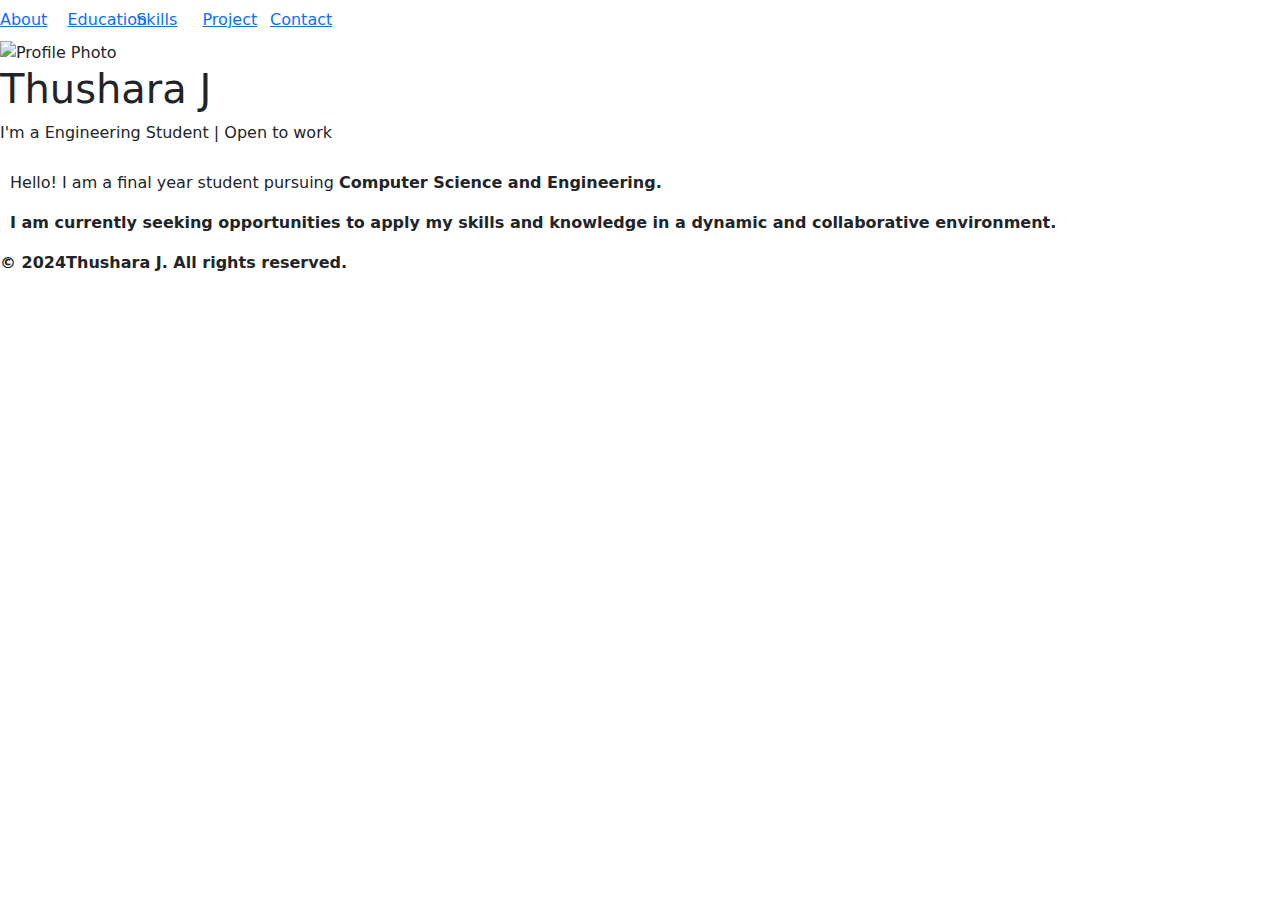
==== index.html @ 9c639ce0 "Update index.html" ====
<!DOCTYPE html>
<html lang="en">
<head>
    <meta charset="UTF-8">
    <meta name="viewport" content="width=device-width, initial-scale=1.0">
    <link rel="stylesheet" href="style.css">
    <link href="https://cdn.jsdelivr.net/npm/bootstrap@5.3.3/dist/css/bootstrap.min.css" rel="stylesheet" integrity="sha384-QWTKZyjpPEjISv5WaRU9OFeRpok6YctnYmDr5pNlyT2bRjXh0JMhjY6hW+ALEwIH" crossorigin="anonymous">
    <title>Portfolio</title>
</head>
<body>
        <div class="navbar" id="first">
            
            <nav class="nav-links hidden-on-mobile">
                <div class="row" style="text-align: center;">
                    <div class="col-lg-2">
                        <a href="about.html">About</a>
                    </div>
                    <div class="col-lg-2">
                        <a href="education.html">Education</a>
                    </div>
                    <div class="col-lg-2">
                        <a href="skills.html">Skills</a>
                    </div>
                    <div class="col-lg-2">
                        <a href="project.html">Project</a>
                    </div>
                    <div class="col-lg-2">
                        <a href="contact.html">Contact</a>
                    </div>
                </div>
            </nav>
        </div>
    

    <section id="about-me" class="section">
    <header >
                    <img src="https://img.freepik.com/free-vector/gradient-t-logo-template_23-2149372726.jpg" alt="Profile Photo" class="profile-img">
                    <h1>Thushara J</h1>
                    <p>I'm a Engineering Student | Open to work</p>
           
    </header>

        <div class="about-me" style="padding-top:10px;">
            <p style="padding-left:10px;">Hello! I am a final year student pursuing <b>Computer Science and Engineering.</p>
            <p style="padding-left:10px;">I am currently seeking opportunities to apply my skills and knowledge in a dynamic and collaborative
                environment.</p>
        </div>
    </section>

    
      <div class="mt-3">
        <a href="https://github.com/Thus2002git" target="_blank"><i class="fab fa-github fa-2x"></i></a>
        <a href="https://surl.li/psusx" target="_blank"><i class="fab fa-linkedin fa-2x"></i></a>
        <a href="mailto:thusharagowda5@gmail.com"><i class="fas fa-envelope"></i></a>
        <a href="tel:9901677027"><i class="fas fa-phone fa-2x"></i></a>
      </div>
    </div>

    <footer>
        <div class="footer">
            <p>&copy; 2024Thushara J. All rights reserved.</p>
        </div>
    </footer>
    <script src="script.js"></script>
</body>
</html>
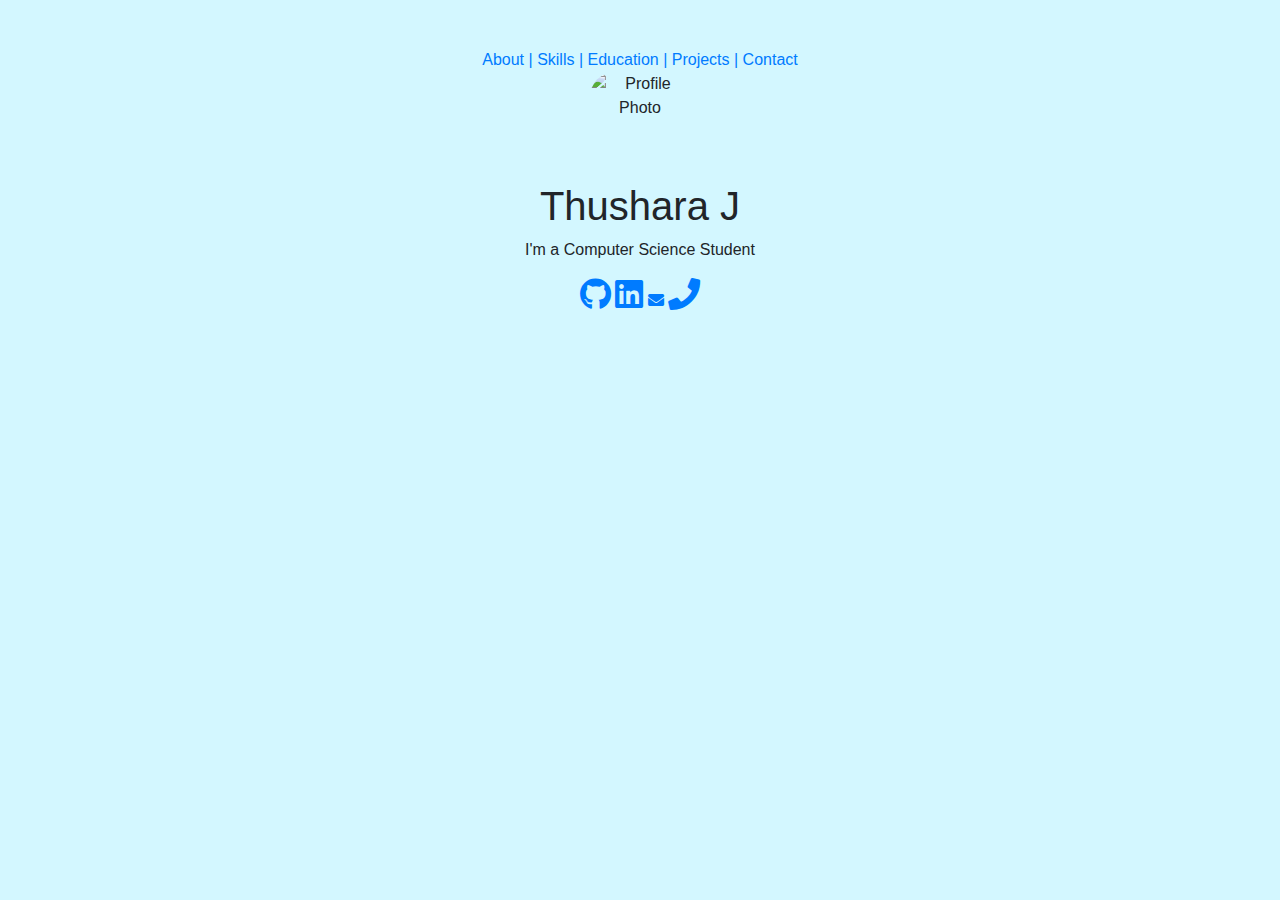
==== commit 4d6a6a9f: "Update index.html" ====
--- a/index.html
+++ b/index.html
@@ -1,53 +1,42 @@
 <!DOCTYPE html>
 <html lang="en">
 <head>
-    <meta charset="UTF-8">
-    <meta name="viewport" content="width=device-width, initial-scale=1.0">
-    <link rel="stylesheet" href="style.css">
-    <link href="https://cdn.jsdelivr.net/npm/bootstrap@5.3.3/dist/css/bootstrap.min.css" rel="stylesheet" integrity="sha384-QWTKZyjpPEjISv5WaRU9OFeRpok6YctnYmDr5pNlyT2bRjXh0JMhjY6hW+ALEwIH" crossorigin="anonymous">
-    <title>Portfolio</title>
+  <meta charset="UTF-8">
+  <meta name="viewport" content="width=device-width, initial-scale=1.0">
+  <title>Thushara J</title>
+  <link rel="stylesheet" href="https://stackpath.bootstrapcdn.com/bootstrap/4.5.2/css/bootstrap.min.css">
+ 
+  <link rel="stylesheet" href="https://cdnjs.cloudflare.com/ajax/libs/font-awesome/5.15.4/css/all.min.css">
+  <style>
+    body {
+      background-color: #d3f7ff; 
+    }
+    .profile-img {
+      border-radius: 25%;
+      width: 100px;
+      height: 100px;
+      object-fit: cover;
+    }
+    .image-container {
+      display: flex;
+      justify-content: center;
+      margin-bottom: 10px; 
+    }
+  </style>
 </head>
 <body>
-        <div class="navbar" id="first">
-            
-            <nav class="nav-links hidden-on-mobile">
-                <div class="row" style="text-align: center;">
-                    <div class="col-lg-2">
-                        <a href="about.html">About</a>
-                    </div>
-                    <div class="col-lg-2">
-                        <a href="education.html">Education</a>
-                    </div>
-                    <div class="col-lg-2">
-                        <a href="skills.html">Skills</a>
-                    </div>
-                    <div class="col-lg-2">
-                        <a href="project.html">Project</a>
-                    </div>
-                    <div class="col-lg-2">
-                        <a href="contact.html">Contact</a>
-                    </div>
-                </div>
-            </nav>
-        </div>
-    
-
-    <section id="about-me" class="section">
-    <header >
-                    <img src="https://img.freepik.com/free-vector/gradient-t-logo-template_23-2149372726.jpg" alt="Profile Photo" class="profile-img">
-                    <h1>Thushara J</h1>
-                    <p>I'm a Engineering Student | Open to work</p>
-           
-    </header>
-
-        <div class="about-me" style="padding-top:10px;">
-            <p style="padding-left:10px;">Hello! I am a final year student pursuing <b>Computer Science and Engineering.</p>
-            <p style="padding-left:10px;">I am currently seeking opportunities to apply my skills and knowledge in a dynamic and collaborative
-                environment.</p>
-        </div>
-    </section>
-
-    
+  <div class="container mt-5">
+    <div class="text-center">
+      <a href="about.html">About |</a>
+      <a href="skills.html">Skills |</a>
+      <a href="education.html">Education |</a>
+      <a href="project.html">Projects |</a>
+      <a href="contact.html">Contact</a>
+      <div class="image-container">
+        <img src="C:\Users\Thushara\Downloads\1710132696840.jpg" alt="Profile Photo" class="profile-img">
+      </div>
+      <h1>Thushara J</h1>
+      <p>I'm a Computer Science Student</p>
       <div class="mt-3">
         <a href="https://github.com/Thus2002git" target="_blank"><i class="fab fa-github fa-2x"></i></a>
         <a href="https://surl.li/psusx" target="_blank"><i class="fab fa-linkedin fa-2x"></i></a>
@@ -55,12 +44,11 @@
         <a href="tel:9901677027"><i class="fas fa-phone fa-2x"></i></a>
       </div>
     </div>
+  </div>
 
-    <footer>
-        <div class="footer">
-            <p>&copy; 2024Thushara J. All rights reserved.</p>
-        </div>
-    </footer>
-    <script src="script.js"></script>
+
+  <script src="https://code.jquery.com/jquery-3.5.1.slim.min.js"></script>
+  <script src="https://cdn.jsdelivr.net/npm/@popperjs/core@2.5.4/dist/umd/popper.min.js"></script>
+  <script src="https://stackpath.bootstrapcdn.com/bootstrap/4.5.2/js/bootstrap.min.js"></script>
 </body>
 </html>
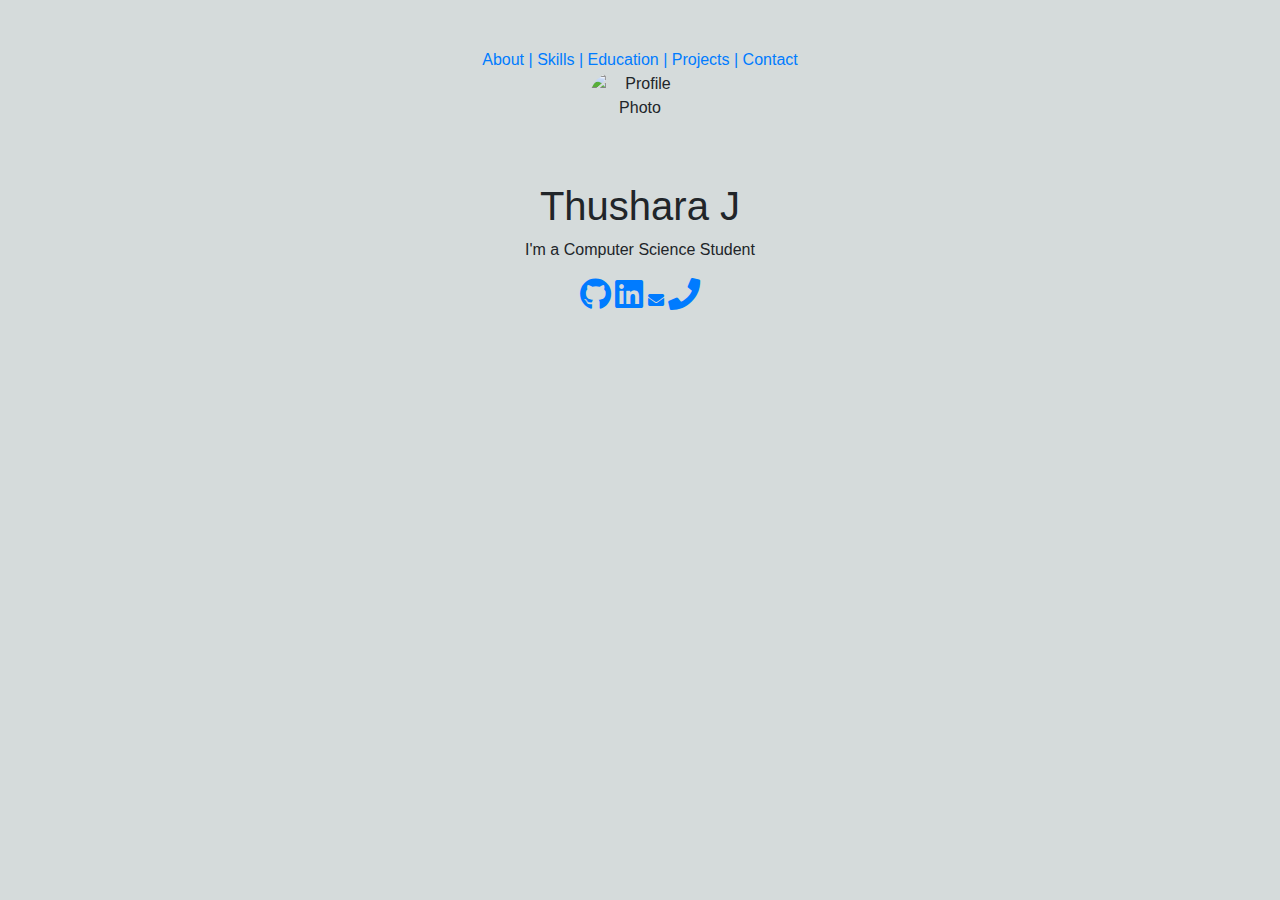
==== commit f5a29d7f: "Update index.html" ====
--- a/index.html
+++ b/index.html
@@ -9,7 +9,7 @@
   <link rel="stylesheet" href="https://cdnjs.cloudflare.com/ajax/libs/font-awesome/5.15.4/css/all.min.css">
   <style>
     body {
-      background-color: #d3f7ff; 
+      background-color:#D5DBDB ; 
     }
     .profile-img {
       border-radius: 25%;
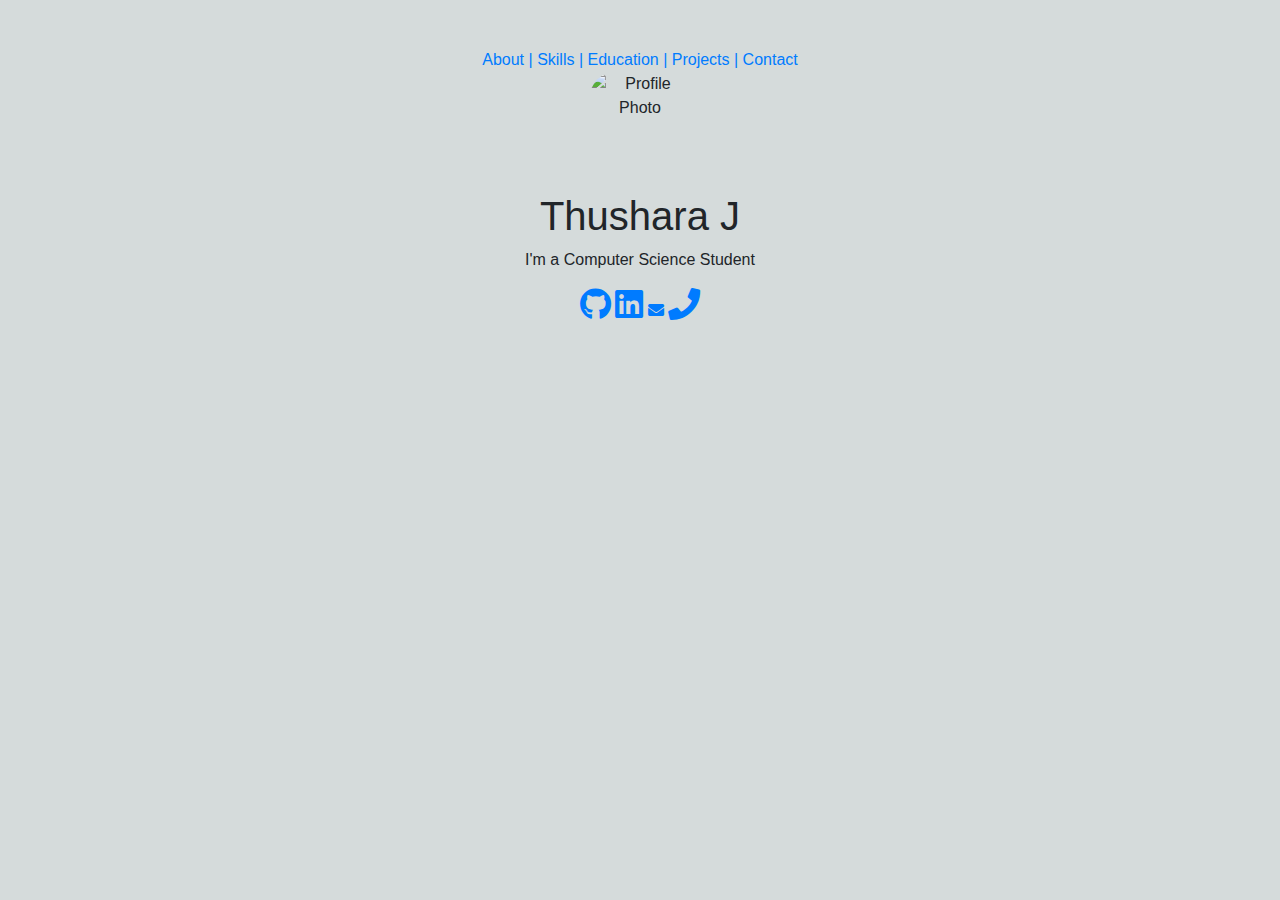
==== commit 9581fd74: "Update index.html" ====
--- a/index.html
+++ b/index.html
@@ -20,7 +20,7 @@
     .image-container {
       display: flex;
       justify-content: center;
-      margin-bottom: 10px; 
+      margin-bottom: 20px; 
     }
   </style>
 </head>
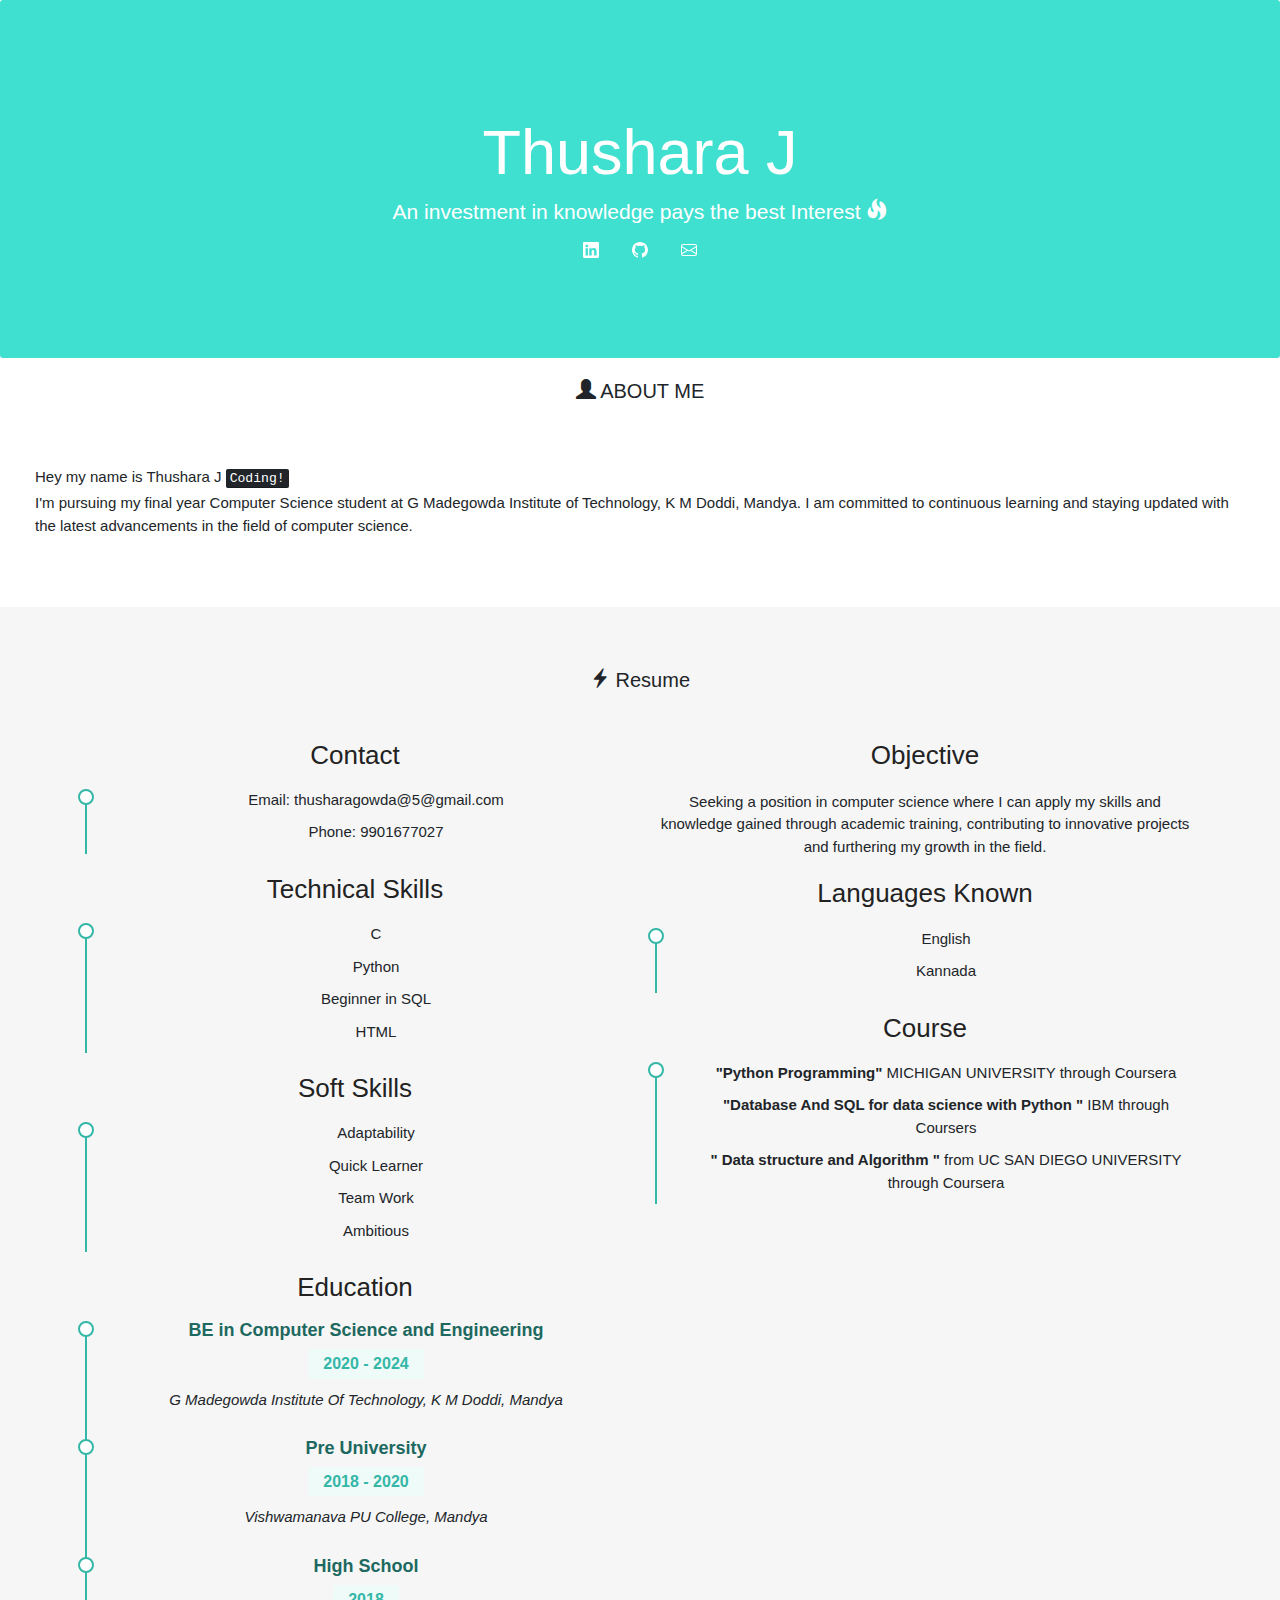
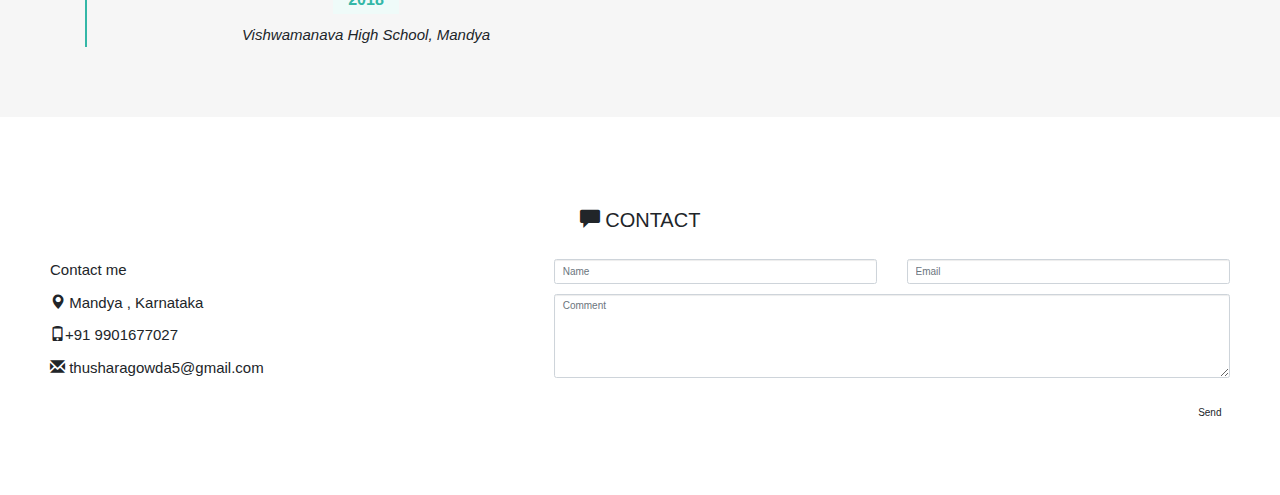
==== commit 937086bd: "Update index.html" ====
--- a/index.html
+++ b/index.html
@@ -1,54 +1,293 @@
-<!DOCTYPE html>
+<!doctype html>
 <html lang="en">
-<head>
-  <meta charset="UTF-8">
-  <meta name="viewport" content="width=device-width, initial-scale=1.0">
-  <title>Thushara J</title>
-  <link rel="stylesheet" href="https://stackpath.bootstrapcdn.com/bootstrap/4.5.2/css/bootstrap.min.css">
- 
-  <link rel="stylesheet" href="https://cdnjs.cloudflare.com/ajax/libs/font-awesome/5.15.4/css/all.min.css">
-  <style>
-    body {
-      background-color:#D5DBDB ; 
+  <head>
+    <title>Title</title>
+    <meta charset="utf-8">
+    <meta name="viewport" content="width=device-width, initial-scale=1, shrink-to-fit=no">
+    <link rel="stylesheet" href="https://maxcdn.bootstrapcdn.com/bootstrap/3.4.1/css/bootstrap.min.css">
+  <script src="https://ajax.googleapis.com/ajax/libs/jquery/3.4.1/jquery.min.js"></script>
+  <script src="https://maxcdn.bootstrapcdn.com/bootstrap/3.4.1/js/bootstrap.min.js"></script>
+    <link rel="stylesheet" href="https://stackpath.bootstrapcdn.com/bootstrap/4.3.1/css/bootstrap.min.css" integrity="sha384-ggOyR0iXCbMQv3Xipma34MD+dH/1fQ784/j6cY/iJTQUOhcWr7x9JvoRxT2MZw1T" crossorigin="anonymous">
+    <style>
+        .jumbotron {
+    background-color: #40E0D0;
+    color: #fff;
+    padding: 100px 25px;
+  }
+  
+  .container-fluid {
+    padding: 60px 50px;
+    font-size: 150%;
+  }
+        .bg-grey {
+    background-color: #f6f6f6;
+  }
+  .logo {
+    font-size: 200px;
+  }
+  @media screen and (max-width: 768px) {
+    .col-sm-4 {
+      text-align: center;
+      margin: 25px 0;
     }
-    .profile-img {
-      border-radius: 25%;
-      width: 100px;
-      height: 100px;
-      object-fit: cover;
-    }
-    .image-container {
-      display: flex;
-      justify-content: center;
-      margin-bottom: 20px; 
-    }
-  </style>
+  }
+  .logo-small {
+    color: #f4511e;
+    font-size: 50px;
+  }
+  
+  .resume .resume-title {
+  font-size: 26px;
+  font-weight: 400;
+  margin-top: 20px;
+  margin-bottom: 20px;
+  color: #222222;
+}
+
+.resume .resume-item {
+  padding: 0 0 20px 20px;
+  margin-top: -2px;
+  border-left: 2px solid #34b7a7;
+  position: relative;
+}
+
+.resume .resume-item h4 {
+  line-height: 18px;
+  font-size: 18px;
+  font-weight: 600;
+  font-family: "Poppins", sans-serif;
+  color: #1d685f;
+  margin-bottom: 10px;
+}
+
+.resume .resume-item h5 {
+  font-size: 16px;
+  background: #effbf9;
+  padding: 5px 15px;
+  display: inline-block;
+  font-weight: 600;
+  margin-bottom: 10px;
+  color: #34b7a7;
+}
+
+.resume .resume-item ul {
+  padding-left: 20px;
+  list-style: none;
+}
+
+.resume .resume-item ul li {
+  padding-bottom: 10px;
+}
+
+.resume .resume-item:last-child {
+  padding-bottom: 0;
+}
+
+.resume .resume-item::before {
+  content: "";
+  position: absolute;
+  width: 16px;
+  height: 16px;
+  border-radius: 50px;
+  left: -9px;
+  top: 0;
+  background: #fff;
+  border: 2px solid #34b7a7;
+}
+
+
+
+  
+    </style>
+
+
 </head>
-<body>
-  <div class="container mt-5">
-    <div class="text-center">
-      <a href="about.html">About |</a>
-      <a href="skills.html">Skills |</a>
-      <a href="education.html">Education |</a>
-      <a href="project.html">Projects |</a>
-      <a href="contact.html">Contact</a>
-      <div class="image-container">
-        <img src="C:\Users\Thushara\Downloads\1710132696840.jpg" alt="Profile Photo" class="profile-img">
+  
+  <body>
+      
+    <!-- Optional JavaScript -->
+    <!-- jQuery first, then Popper.js, then Bootstrap JS -->
+    <script src="https://code.jquery.com/jquery-3.3.1.slim.min.js" integrity="sha384-q8i/X+965DzO0rT7abK41JStQIAqVgRVzpbzo5smXKp4YfRvH+8abtTE1Pi6jizo" crossorigin="anonymous"></script>
+    <script src="https://cdnjs.cloudflare.com/ajax/libs/popper.js/1.14.7/umd/popper.min.js" integrity="sha384-UO2eT0CpHqdSJQ6hJty5KVphtPhzWj9WO1clHTMGa3JDZwrnQq4sF86dIHNDz0W1" crossorigin="anonymous"></script>
+    <script src="https://stackpath.bootstrapcdn.com/bootstrap/4.3.1/js/bootstrap.min.js" integrity="sha384-JjSmVgyd0p3pXB1rRibZUAYoIIy6OrQ6VrjIEaFf/nJGzIxFDsf4x0xIM+B07jRM" crossorigin="anonymous"></script>
+  
+    
+    <div class="jumbotron text-center">
+     
+      
+      <br>
+        <h1>Thushara J</h1>
+        <p>An investment in knowledge pays the best Interest <span class="glyphicon glyphicon-fire"></span> </p>
+        <div>
+            <a class="text-decoration-non p-4" href="http://surl.li/psusx">
+                <svg xmlns="http://www.w3.org/2000/svg" width="16" height="16" fill="white" class="bi bi-linkedin" viewBox="0 0 16 16">
+                    <path d="M0 1.146C0 .513.526 0 1.175 0h13.65C15.474 0 16 .513 16 1.146v13.708c0 .633-.526 1.146-1.175 1.146H1.175C.526 16 0 15.487 0 14.854zm4.943 12.248V6.169H2.542v7.225zm-1.2-8.212c.837 0 1.358-.554 1.358-1.248-.015-.709-.52-1.248-1.342-1.248S2.4 3.226 2.4 3.934c0 .694.521 1.248 1.327 1.248zm4.908 8.212V9.359c0-.216.016-.432.08-.586.173-.431.568-.878 1.232-.878.869 0 1.216.662 1.216 1.634v3.865h2.401V9.25c0-2.22-1.184-3.252-2.764-3.252-1.274 0-1.845.7-2.165 1.193v.025h-.016l.016-.025V6.169h-2.4c.03.678 0 7.225 0 7.225z"/>
+                  </svg>
+            </a>
+            
+            </a>
+             <a class="text-decoration-none p-4" href="https://github.com/Thus2002">
+                <svg xmlns="http://www.w3.org/2000/svg" width="16" height="16" fill="white" class="bi bi-github" viewBox="0 0 16 16">
+                    <path d="M8 0C3.58 0 0 3.58 0 8c0 3.54 2.29 6.53 5.47 7.59.4.07.55-.17.55-.38 0-.19-.01-.82-.01-1.49-2.01.37-2.53-.49-2.69-.94-.09-.23-.48-.94-.82-1.13-.28-.15-.68-.52-.01-.53.63-.01 1.08.58 1.23.82.72 1.21 1.87.87 2.33.66.07-.52.28-.87.51-1.07-1.78-.2-3.64-.89-3.64-3.95 0-.87.31-1.59.82-2.15-.08-.2-.36-1.02.08-2.12 0 0 .67-.21 2.2.82.64-.18 1.32-.27 2-.27s1.36.09 2 .27c1.53-1.04 2.2-.82 2.2-.82.44 1.1.16 1.92.08 2.12.51.56.82 1.27.82 2.15 0 3.07-1.87 3.75-3.65 3.95.29.25.54.73.54 1.48 0 1.07-.01 1.93-.01 2.2 0 .21.15.46.55.38A8.01 8.01 0 0 0 16 8c0-4.42-3.58-8-8-8"/>
+                  </svg>
+             </a>
+              <a class="text-decoration-none p-4" href="mailto:thusharagowda5@gmail.com"><svg xmlns="http://www.w3.org/2000/svg" width="16" height="16" fill="white" class="bi bi-envelope" viewBox="0 0 16 16">
+                <path d="M0 4a2 2 0 0 1 2-2h12a2 2 0 0 1 2 2v8a2 2 0 0 1-2 2H2a2 2 0 0 1-2-2zm2-1a1 1 0 0 0-1 1v.217l7 4.2 7-4.2V4a1 1 0 0 0-1-1zm13 2.383-4.708 2.825L15 11.105zm-.034 6.876-5.64-3.471L8 9.583l-1.326-.795-5.64 3.47A1 1 0 0 0 2 13h12a1 1 0 0 0 .966-.741M1 11.105l4.708-2.897L1 5.383z"/>
+              </svg></a>
+        </div>
+        </div>
+        <h2 class="text-center"><span class="glyphicon glyphicon-user"></span> ABOUT ME</h2>
+        <div class="container-fluid">
+            <div class="row"> 
+                  <h4>Hey my name is Thushara J  <kbd>Coding!</kbd></h4>
+                  <p>I'm pursuing my final year Computer Science student at  G Madegowda Institute of Technology, K M Doddi, Mandya. I am committed to continuous learning and staying updated with the latest advancements in the field of computer science.</p class="text-success">
+                 </div>       
+          </div>
+        </div>
+
+
+          <div class="container-fluid text-center bg-grey">
+            <h2><span class="glyphicon glyphicon-flash"></span> Resume</h2>
+            <br>
+           <div>
+            <section id="resume" class="resume">
+                <div class="container" data-aos="fade-up">
+          
+                  <div class="section-title">
+                    
+                    
+                  </div>
+          
+                  <div class="row">
+                    <div class="col-lg-6">
+                      <h3 class="resume-title">Contact</h3>
+                      <div class="resume-item pb-0">
+                        
+                        <p>
+                        <ul>
+                          <li>Email: thusharagowda@5@gmail.com</li>
+                          <li>Phone: 9901677027</li>
+                        </ul>
+                        </p>
+                      </div>
+
+                      <h3 class="resume-title">Technical Skills</h3>
+                      <div class="resume-item pb-0">
+                        
+                        <p>
+                        <ul>
+                          <li>C</li>
+                          <li>Python</li>
+                          <li>Beginner in SQL</li>
+                          <li>HTML</li>
+                        </ul>
+                        </p>
+                      </div>
+
+                      <h3 class="resume-title">Soft Skills</h3>
+                      <div class="resume-item pb-0">
+                        
+                        <p>
+                        <ul>
+                          <li>Adaptability</li>
+                          <li>Quick Learner</li>
+                          <li>Team Work</li>
+                          <li>Ambitious</li>
+                        </ul>
+                        </p>
+                      </div>
+          
+                      <h3 class="resume-title">Education</h3>
+                      <div class="resume-item">
+                        <h4>BE in Computer Science and Engineering</h4>
+                        <h5>2020 - 2024</h5>
+                        <p><em> G Madegowda Institute Of Technology, K M Doddi, Mandya</em></p>
+                      </div>
+                      <div class="resume-item">
+                        <h4>Pre University </h4>
+                        <h5>2018 - 2020</h5>
+                        <p><em>Vishwamanava PU College, Mandya</em></p>
+                      </div>
+                      <div class="resume-item">
+                        <h4>High School</h4>
+                        <h5>2018</h5>
+                        <p><em>Vishwamanava High School, Mandya</em></p>
+                      </div>
+                    </div>
+                    <div class="col-lg-6">
+                      <h3 class="resume-title">Objective</h3>
+                        <p>
+                            Seeking a position in computer science where I can apply my skills and knowledge gained through academic training, contributing to innovative projects and furthering my growth in the field.
+                        </p>
+                      <h3 class="resume-title">Languages Known</h3>
+                      <div class="resume-item pb-0">
+                        
+                        <p>
+                        <ul>
+                          <li>English</li>
+                          <li>Kannada</li>
+                        </ul>
+                        </p>
+                      </div>
+                      <h3 class="resume-title">Course</h3>
+                      <div class="resume-item">
+                        <p>
+                        <ul>
+                          <li>  <b>"Python Programming" </b> MICHIGAN UNIVERSITY through Coursera  </li>
+                          <li>   <b>"Database And SQL for data science with Python " </b> IBM through Coursers 
+                          </li>
+                          <li>  <b>" Data structure and Algorithm " </b>from UC SAN DIEGO UNIVERSITY through Coursera</li>
+                        </ul>
+                        </p>
+                      </div>
+                    </div>
+                  </div>
+          
+                </div>
+              </section>
+           </div>
+          
+              </div>
+              <br><br>
+            
+          </div>  
+
+
+<!--giving the contact things at the end-->
+<div class="container-fluid" >
+    <h2 class="text-center"><span class="glyphicon glyphicon-comment"></span> CONTACT </h2>
+  <br>
+    <div class="row">
+      <div class="col-sm-5">
+        <p>Contact me </p>
+        <p><span class="glyphicon glyphicon-map-marker"></span> Mandya , Karnataka</p>
+        <p><span class="glyphicon glyphicon-phone"></span><a link="telto:+91 9901677027">+91 9901677027</a> </p>
+        <p><span class="glyphicon glyphicon-envelope"></span> thusharagowda5@gmail.com</p>
       </div>
-      <h1>Thushara J</h1>
-      <p>I'm a Computer Science Student</p>
-      <div class="mt-3">
-        <a href="https://github.com/Thus2002git" target="_blank"><i class="fab fa-github fa-2x"></i></a>
-        <a href="https://surl.li/psusx" target="_blank"><i class="fab fa-linkedin fa-2x"></i></a>
-        <a href="mailto:thusharagowda5@gmail.com"><i class="fas fa-envelope"></i></a>
-        <a href="tel:9901677027"><i class="fas fa-phone fa-2x"></i></a>
+      <div class="col-sm-7">
+        <div class="row">
+          <div class="col-sm-6 form-group">
+            <input class="form-control" id="name" name="name" placeholder="Name" type="text" required>
+          </div>
+          <div class="col-sm-6 form-group">
+            <input class="form-control" id="email" name="email" placeholder="Email" type="email" required>
+          </div>
+        </div>
+        <textarea class="form-control" id="comments" name="comments" placeholder="Comment" rows="5"></textarea><br>
+        <div class="row">
+          <div class="col-sm-12 form-group">
+            <button class="btn btn-default pull-right" type="submit">Send</button>
+          </div>
+        </div>
       </div>
     </div>
+
   </div>
 
 
-  <script src="https://code.jquery.com/jquery-3.5.1.slim.min.js"></script>
-  <script src="https://cdn.jsdelivr.net/npm/@popperjs/core@2.5.4/dist/umd/popper.min.js"></script>
-  <script src="https://stackpath.bootstrapcdn.com/bootstrap/4.5.2/js/bootstrap.min.js"></script>
+  
 </body>
+
+  
+
 </html>
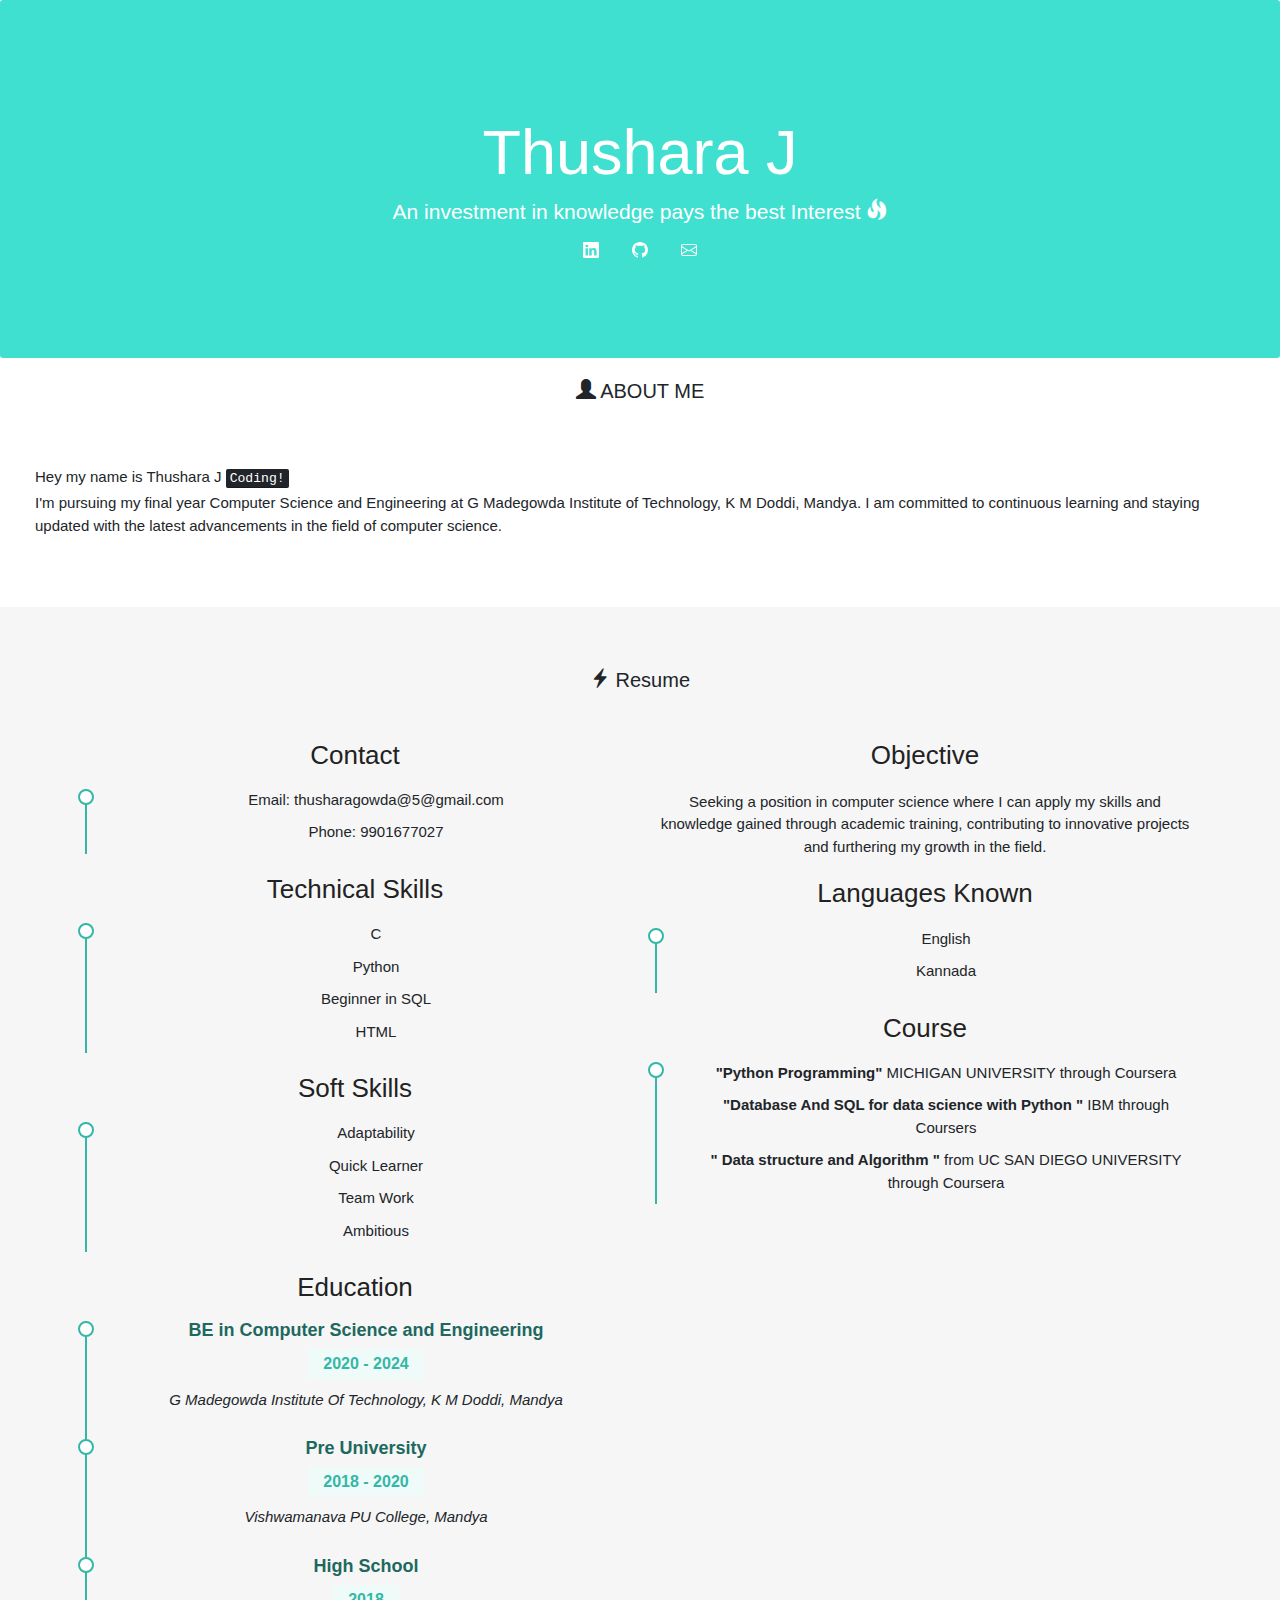
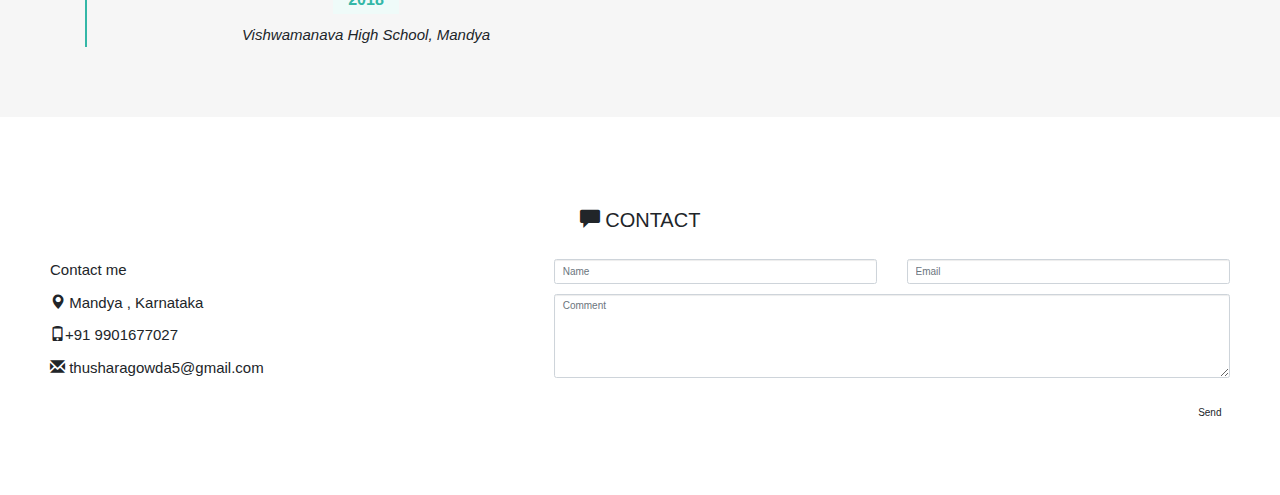
==== commit 908806a4: "Update index.html" ====
--- a/index.html
+++ b/index.html
@@ -140,7 +140,7 @@
         <div class="container-fluid">
             <div class="row"> 
                   <h4>Hey my name is Thushara J  <kbd>Coding!</kbd></h4>
-                  <p>I'm pursuing my final year Computer Science student at  G Madegowda Institute of Technology, K M Doddi, Mandya. I am committed to continuous learning and staying updated with the latest advancements in the field of computer science.</p class="text-success">
+                  <p>I'm pursuing my final year Computer Science and Engineering at  G Madegowda Institute of Technology, K M Doddi, Mandya. I am committed to continuous learning and staying updated with the latest advancements in the field of computer science.</p class="text-success">
                  </div>       
           </div>
         </div>
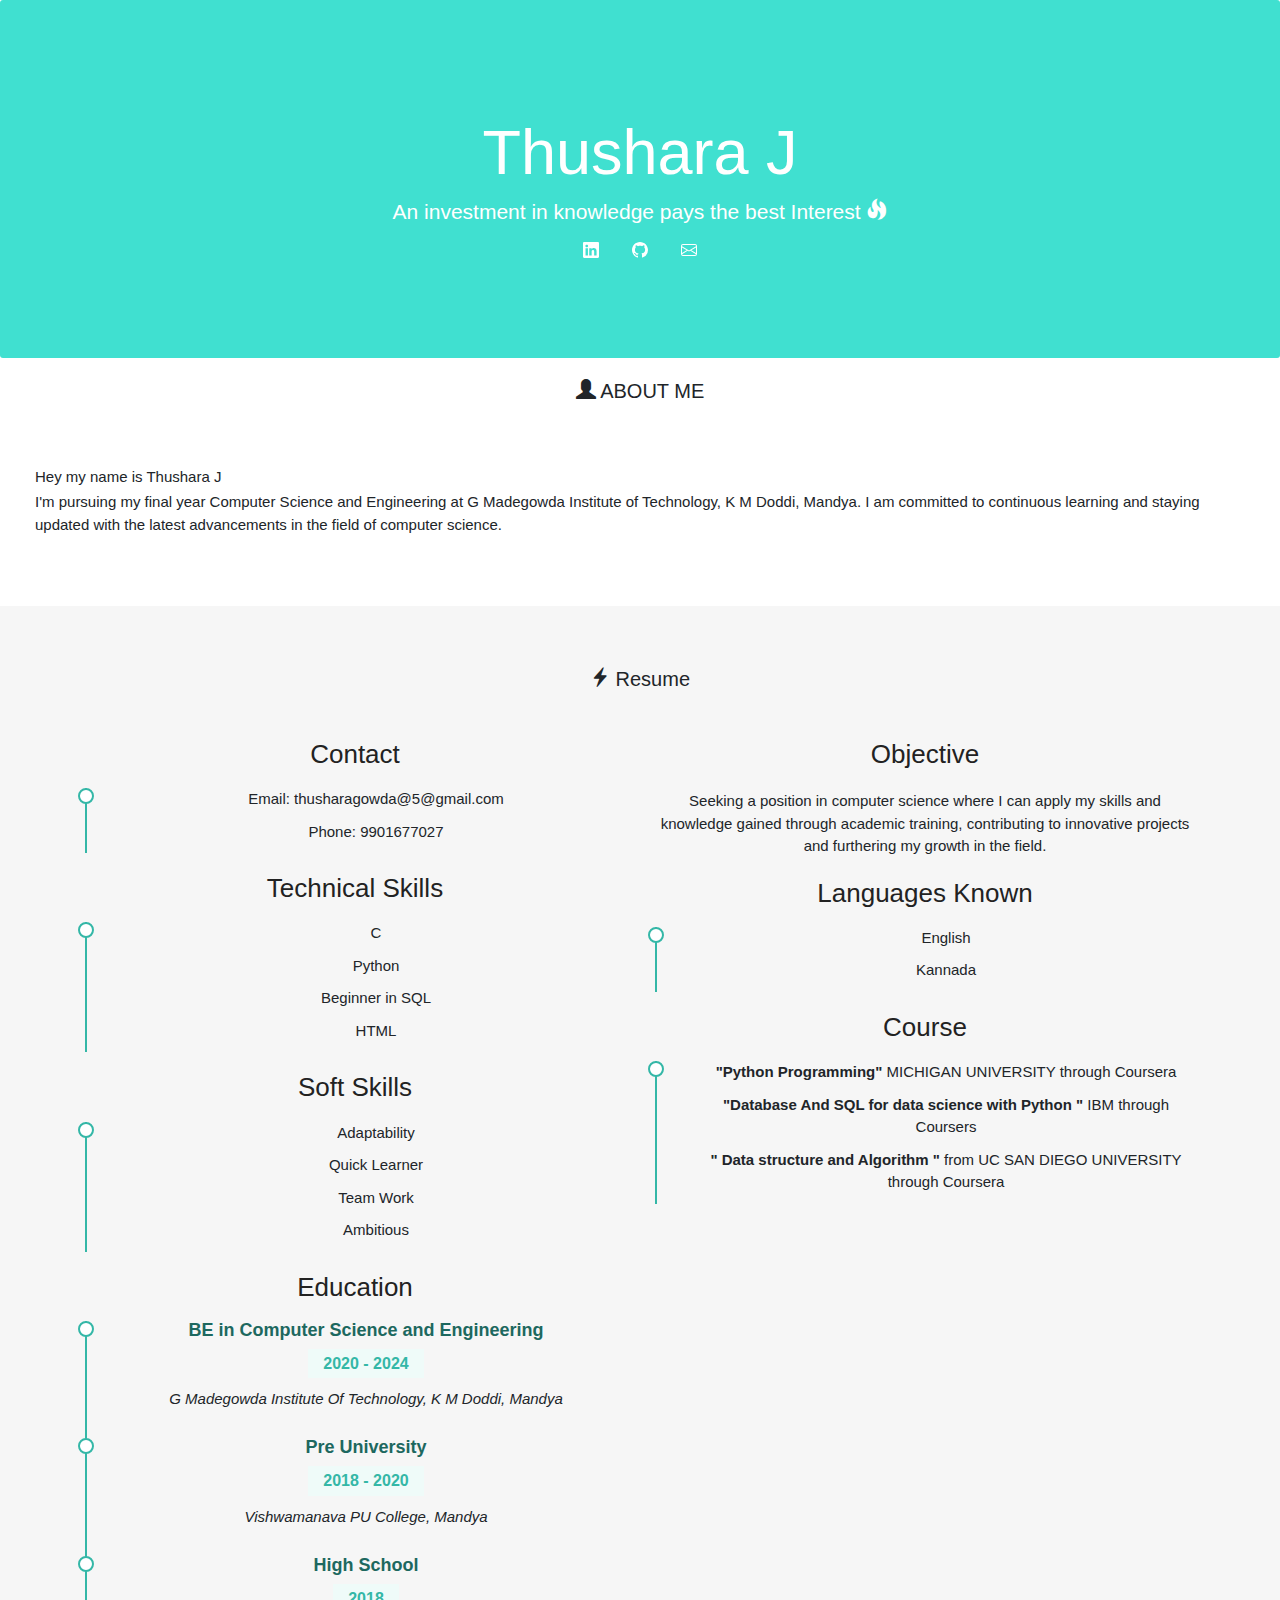
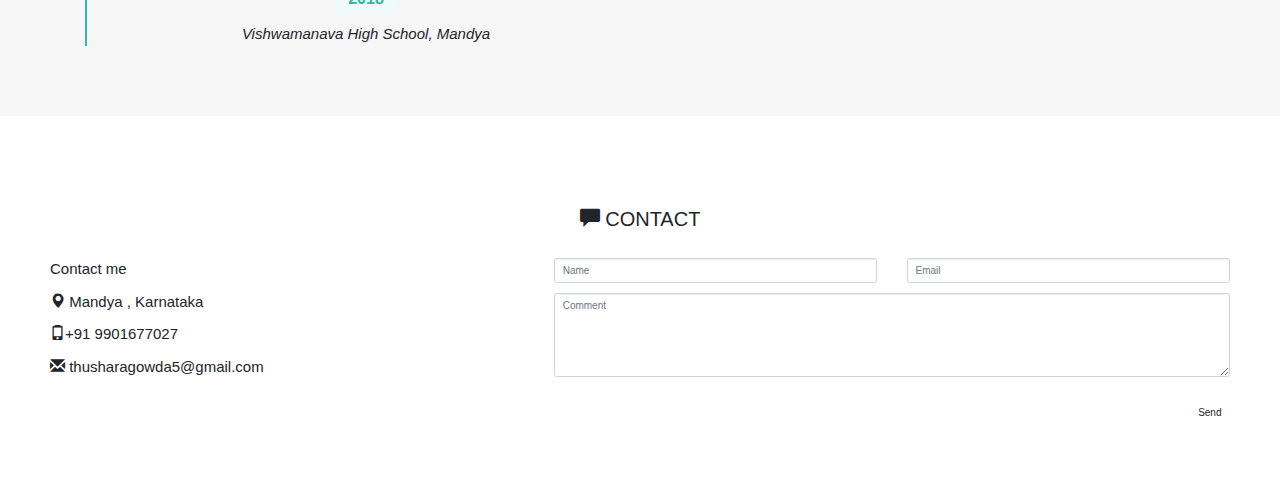
==== commit bb68f287: "Update index.html" ====
--- a/index.html
+++ b/index.html
@@ -139,7 +139,7 @@
         <h2 class="text-center"><span class="glyphicon glyphicon-user"></span> ABOUT ME</h2>
         <div class="container-fluid">
             <div class="row"> 
-                  <h4>Hey my name is Thushara J  <kbd>Coding!</kbd></h4>
+                  <h4>Hey my name is Thushara J </h4>
                   <p>I'm pursuing my final year Computer Science and Engineering at  G Madegowda Institute of Technology, K M Doddi, Mandya. I am committed to continuous learning and staying updated with the latest advancements in the field of computer science.</p class="text-success">
                  </div>       
           </div>
